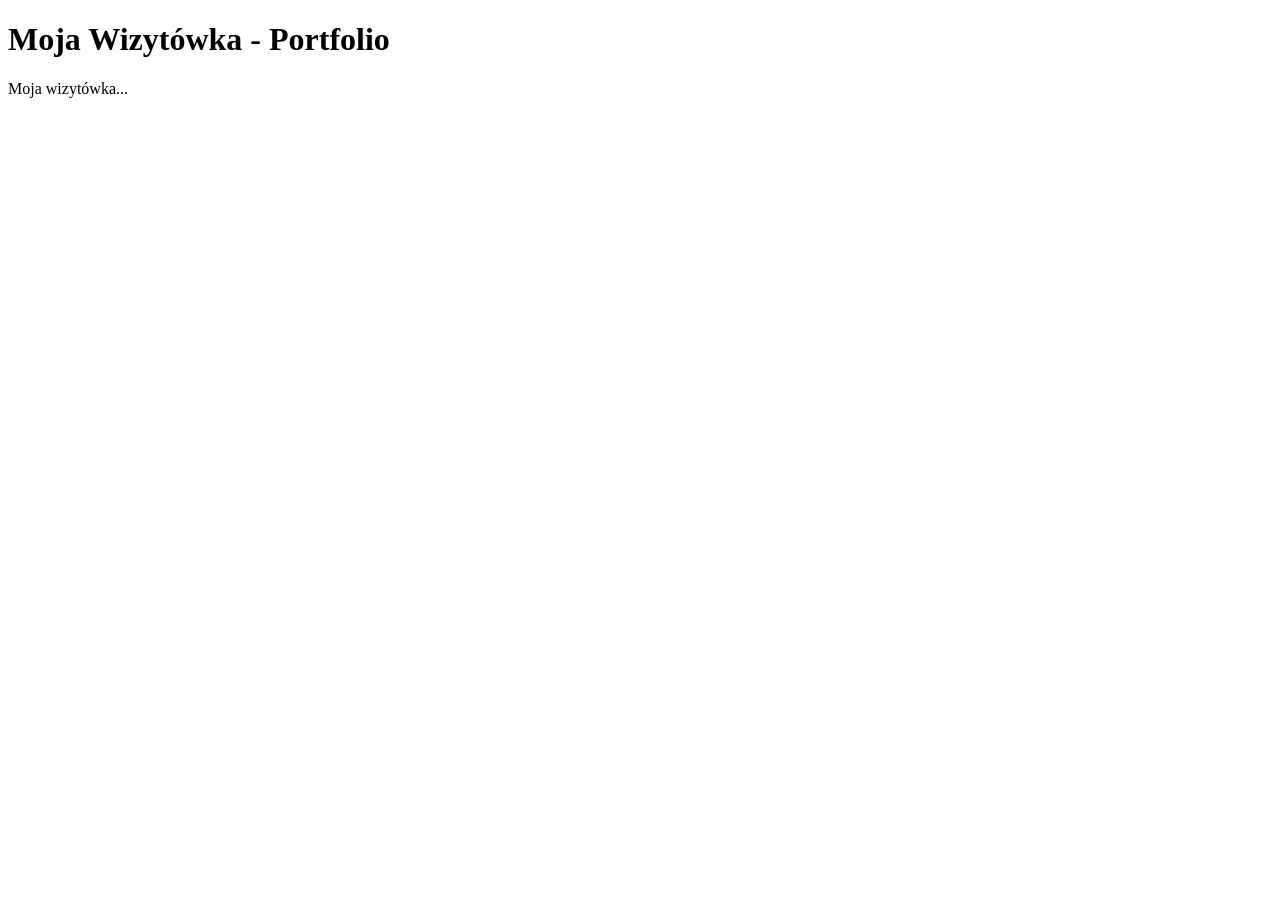
==== index.html @ 1ba44da8 "first commit" ====
<!DOCTYPE html>
<html lang="pl">
<head>
    <meta charset="UTF-8">
    <title>Moja Wizytówka</title>
    <link rel="stylesheet" href="style.css">
</head>
<body>
    <header><h1>Moja Wizytówka - Portfolio</h1></header>
    <main>Moja wizytówka...</main>
</body>
</html>
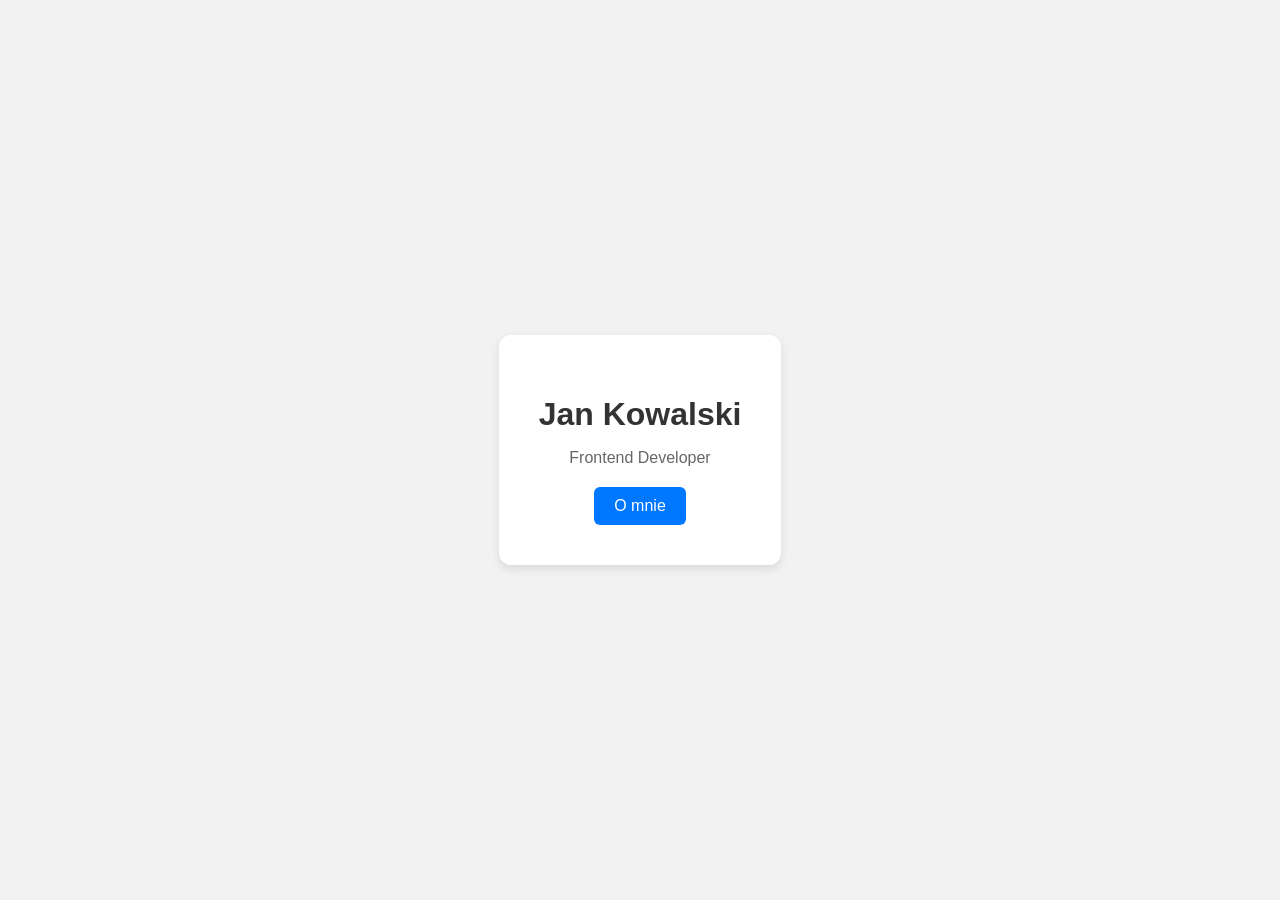
==== commit 7feea073: "feat: dodanie nowej strony glownej" ====
--- a/index.html
+++ b/index.html
@@ -6,7 +6,11 @@
     <link rel="stylesheet" href="style.css">
 </head>
 <body>
-    <header><h1>Moja Wizytówka - Portfolio</h1></header>
-    <main>Moja wizytówka...</main>
+    <div class="card">
+        <h1>Jan Kowalski</h1>
+        <p>Frontend Developer</p>
+
+        <a href="o-mnie.html" class="btn">O mnie</a>
+    </div>
 </body>
 </html>
--- a/style.css
+++ b/style.css
@@ -0,0 +1,46 @@
+/* style.css */
+
+body {
+    margin: 0;
+    padding: 0;
+    font-family: Arial, sans-serif;
+    background-color: #f2f2f2;
+
+    display: flex;
+    justify-content: center;
+    align-items: center;
+
+    height: 100vh;
+}
+
+.card {
+    background: white;
+    padding: 40px;
+    border-radius: 12px;
+    box-shadow: 0 4px 10px rgba(0,0,0,0.1);
+    text-align: center;
+}
+
+.card h1 {
+    margin-bottom: 10px;
+    color: #333;
+}
+
+.card p {
+    color: #666;
+    margin-bottom: 20px;
+}
+
+.btn {
+    display: inline-block;
+    padding: 10px 20px;
+    background-color: #0077ff;
+    color: white;
+    text-decoration: none;
+    border-radius: 6px;
+    transition: background 0.3s;
+}
+
+.btn:hover {
+    background-color: #005ecc;
+}
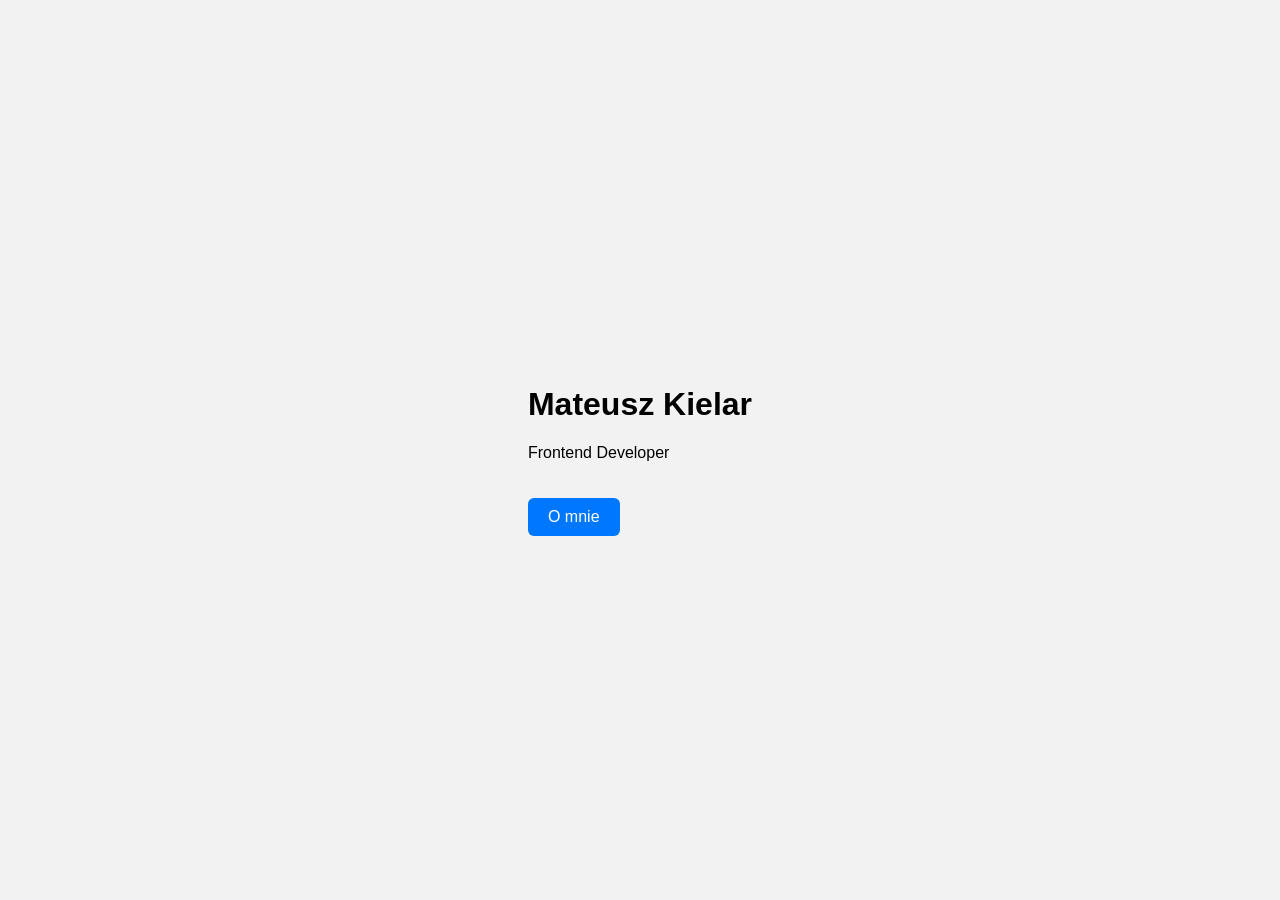
==== commit da1393c5: "dodano nowe informacje na stronie 'o mnie'" ====
--- a/index.html
+++ b/index.html
@@ -7,7 +7,7 @@
 </head>
 <body>
     <div class="card">
-        <h1>Jan Kowalski</h1>
+        <h1>Mateusz Kielar</h1>
         <p>Frontend Developer</p>
 
         <a href="o-mnie.html" class="btn">O mnie</a>
--- a/style.css
+++ b/style.css
@@ -13,26 +13,29 @@
     height: 100vh;
 }
 
-.card {
+.about {
     background: white;
     padding: 40px;
+    max-width: 600px;
     border-radius: 12px;
     box-shadow: 0 4px 10px rgba(0,0,0,0.1);
     text-align: center;
 }
 
-.card h1 {
-    margin-bottom: 10px;
+.about h1 {
+    margin-bottom: 20px;
     color: #333;
 }
 
-.card p {
+.about p {
     color: #666;
-    margin-bottom: 20px;
+    line-height: 1.6;
+    margin-bottom: 15px;
 }
 
 .btn {
     display: inline-block;
+    margin-top: 15px;
     padding: 10px 20px;
     background-color: #0077ff;
     color: white;
@@ -43,4 +46,41 @@
 
 .btn:hover {
     background-color: #005ecc;
+}
+
+.about {
+    max-width: 700px;
+    margin: auto;
+    padding: 40px;
+    background: white;
+    border-radius: 12px;
+    box-shadow: 0 4px 10px rgba(0,0,0,0.1);
+}
+
+.profile-img {
+    width: 150px;
+    border-radius: 50%;
+    display: block;
+    margin: 0 auto 20px;
+}
+
+.about h1,
+.about h2 {
+    color: #333;
+}
+
+.about p,
+.about li {
+    color: #666;
+    line-height: 1.6;
+}
+
+.btn {
+    display: inline-block;
+    margin-top: 20px;
+    padding: 10px 20px;
+    background: #0077ff;
+    color: white;
+    text-decoration: none;
+    border-radius: 6px;
 }
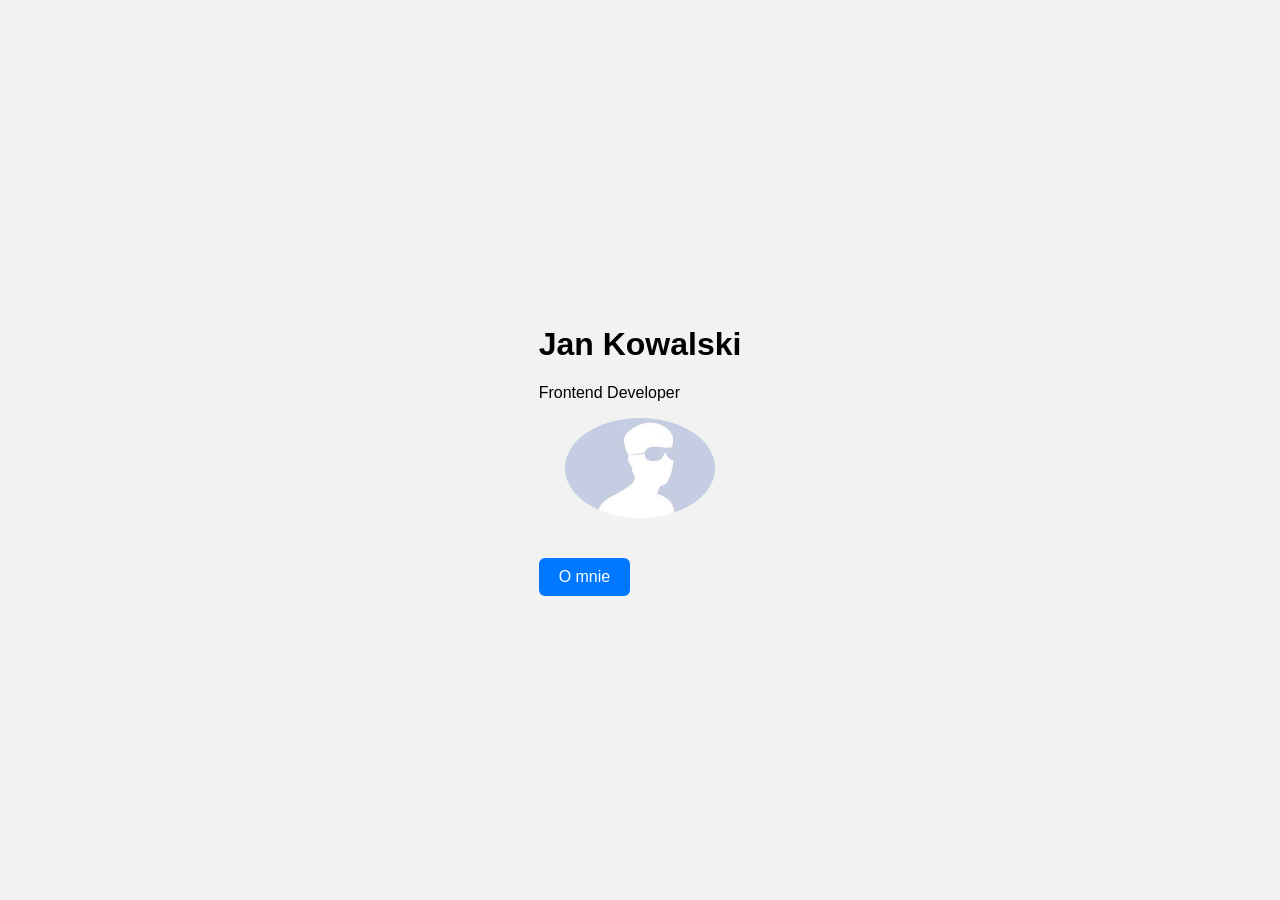
==== commit 2d2836ce: "feat: dodanie zdjecia profilowego" ====
--- a/index.html
+++ b/index.html
@@ -7,9 +7,10 @@
 </head>
 <body>
     <div class="card">
-        <h1>Mateusz Kielar</h1>
+        <h1>Jan Kowalski</h1>
         <p>Frontend Developer</p>
 
+        <img src="profile.jpg" alt="Zdjęcie profilowe" class="profile-img">
         <a href="o-mnie.html" class="btn">O mnie</a>
     </div>
 </body>
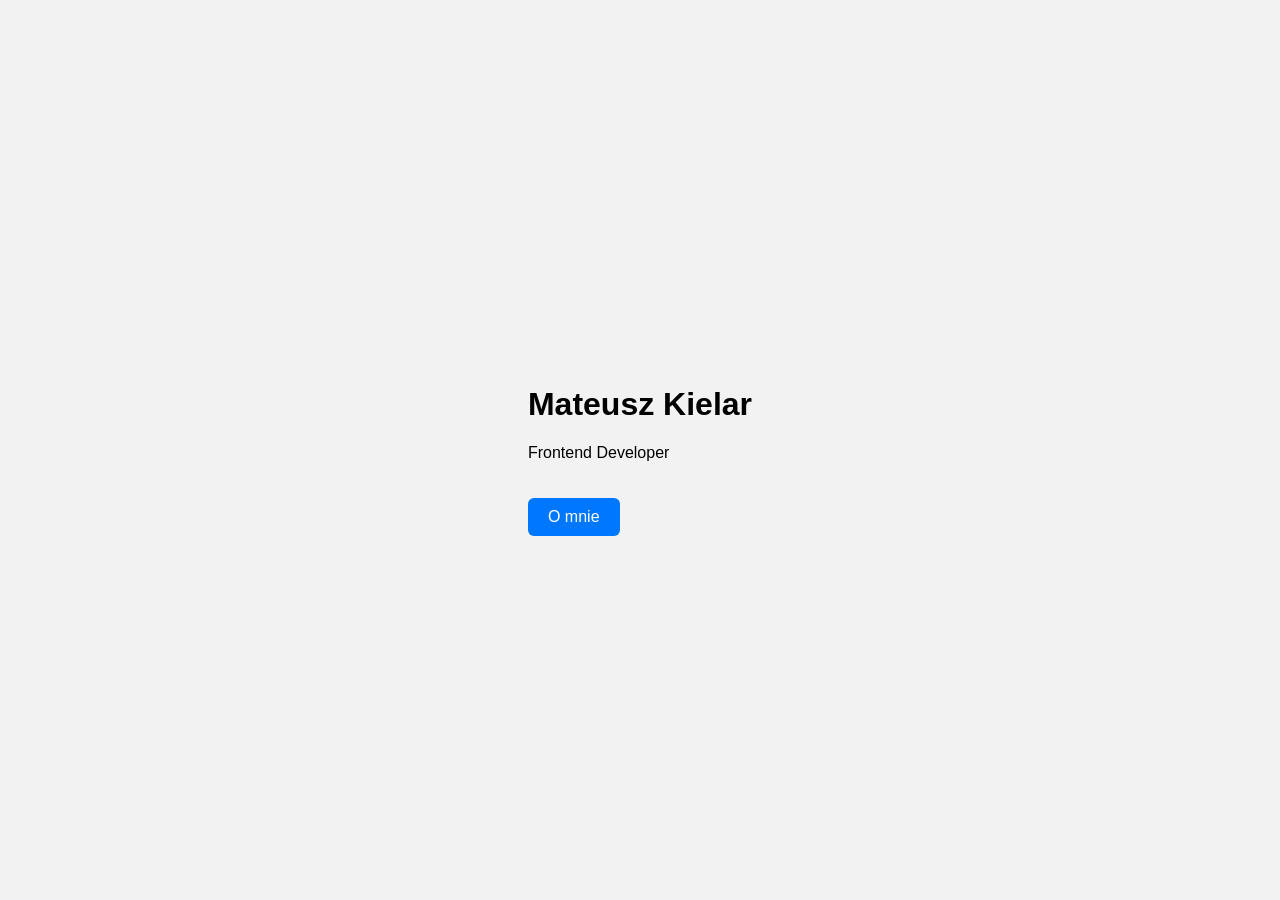
==== commit e2d19834: "Nowe informacje i zdjęcie profilowe" ====
--- a/index.html
+++ b/index.html
@@ -7,10 +7,9 @@
 </head>
 <body>
     <div class="card">
-        <h1>Jan Kowalski</h1>
+        <h1>Mateusz Kielar</h1>
         <p>Frontend Developer</p>
 
-        <img src="profile.jpg" alt="Zdjęcie profilowe" class="profile-img">
         <a href="o-mnie.html" class="btn">O mnie</a>
     </div>
 </body>
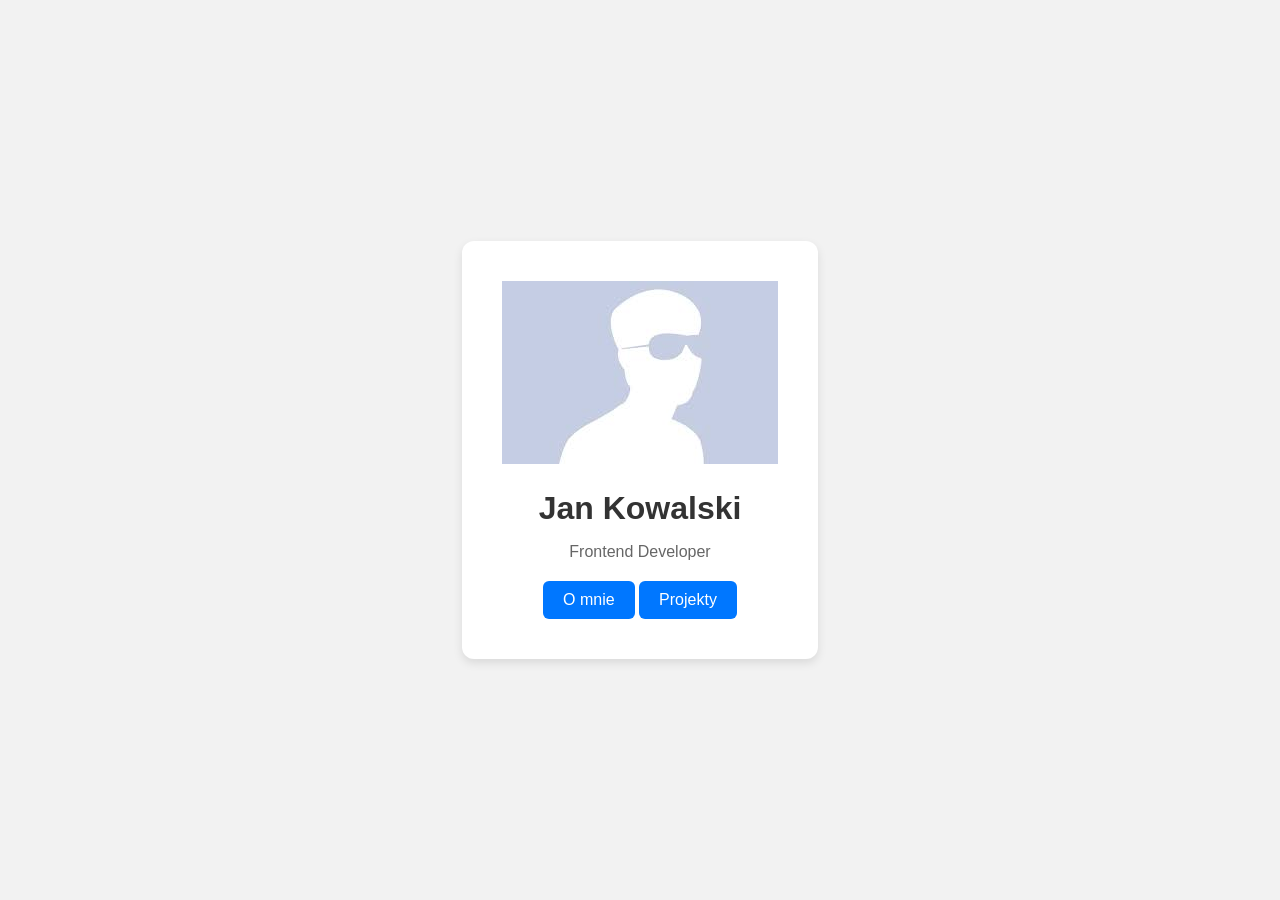
==== commit ef89d9cc: "feat: dodanie strony" ====
--- a/index.html
+++ b/index.html
@@ -7,10 +7,12 @@
 </head>
 <body>
     <div class="card">
-        <h1>Mateusz Kielar</h1>
+         <img src="profile.jpg" alt="Zdjęcie profilowe" class="profile-img">
+        <h1>Jan Kowalski</h1>
         <p>Frontend Developer</p>
-
+       
         <a href="o-mnie.html" class="btn">O mnie</a>
+        <a href="projekty.html" class="btn">Projekty</a>
     </div>
 </body>
 </html>
--- a/style.css
+++ b/style.css
@@ -13,29 +13,26 @@
     height: 100vh;
 }
 
-.about {
+.card {
     background: white;
     padding: 40px;
-    max-width: 600px;
     border-radius: 12px;
     box-shadow: 0 4px 10px rgba(0,0,0,0.1);
     text-align: center;
 }
 
-.about h1 {
-    margin-bottom: 20px;
+.card h1 {
+    margin-bottom: 10px;
     color: #333;
 }
 
-.about p {
+.card p {
     color: #666;
-    line-height: 1.6;
-    margin-bottom: 15px;
+    margin-bottom: 20px;
 }
 
 .btn {
     display: inline-block;
-    margin-top: 15px;
     padding: 10px 20px;
     background-color: #0077ff;
     color: white;
@@ -48,39 +45,38 @@
     background-color: #005ecc;
 }
 
-.about {
-    max-width: 700px;
-    margin: auto;
-    padding: 40px;
-    background: white;
-    border-radius: 12px;
-    box-shadow: 0 4px 10px rgba(0,0,0,0.1);
+/* Projekty */
+
+.projects {
+    max-width: 900px;
+    margin: 50px auto;
+    padding: 20px;
+    text-align: center;
 }
 
-.profile-img {
-    width: 150px;
-    border-radius: 50%;
-    display: block;
-    margin: 0 auto 20px;
-}
-
-.about h1,
-.about h2 {
+.projects h1 {
+    margin-bottom: 30px;
     color: #333;
 }
 
-.about p,
-.about li {
-    color: #666;
-    line-height: 1.6;
+.project-card {
+    background: white;
+    padding: 25px;
+    margin-bottom: 20px;
+    border-radius: 12px;
+    box-shadow: 0 4px 10px rgba(0,0,0,0.1);
+    transition: transform 0.3s;
 }
 
-.btn {
-    display: inline-block;
-    margin-top: 20px;
-    padding: 10px 20px;
-    background: #0077ff;
-    color: white;
-    text-decoration: none;
-    border-radius: 6px;
+.project-card:hover {
+    transform: translateY(-5px);
+}
+
+.project-card h2 {
+    color: #0077ff;
+}
+
+.project-card p {
+    color: #666;
+    line-height: 1.5;
 }
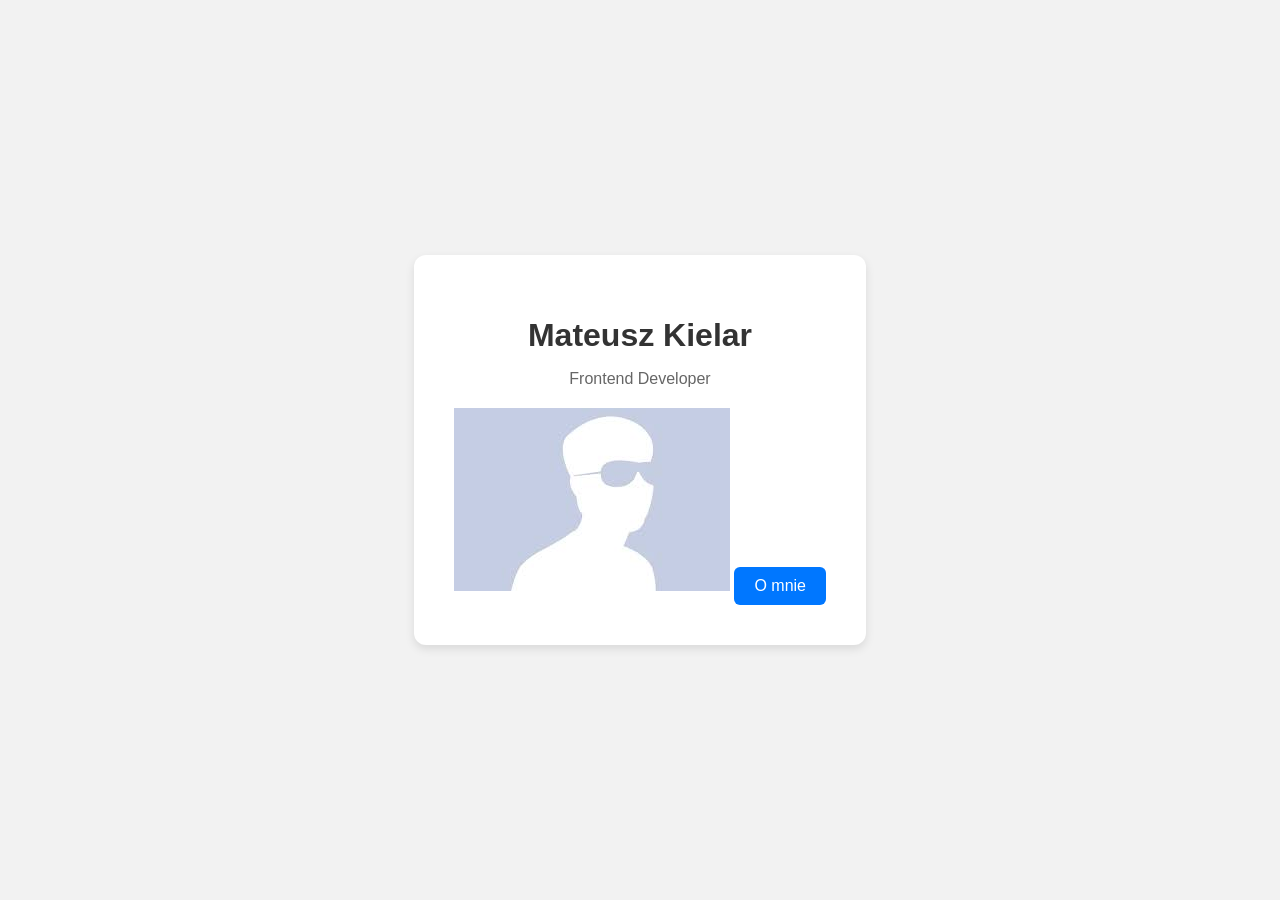
==== commit d793f63e: "Merge pull request #3 from spiderbanan/feature-stronaglowna feat: dodanie zdjecia profilowego" ====
--- a/index.html
+++ b/index.html
@@ -7,12 +7,11 @@
 </head>
 <body>
     <div class="card">
-         <img src="profile.jpg" alt="Zdjęcie profilowe" class="profile-img">
-        <h1>Jan Kowalski</h1>
+        <h1>Mateusz Kielar</h1>
         <p>Frontend Developer</p>
-       
+
+        <img src="profile.jpg" alt="Zdjęcie profilowe" class="profile-img">
         <a href="o-mnie.html" class="btn">O mnie</a>
-        <a href="projekty.html" class="btn">Projekty</a>
     </div>
 </body>
 </html>
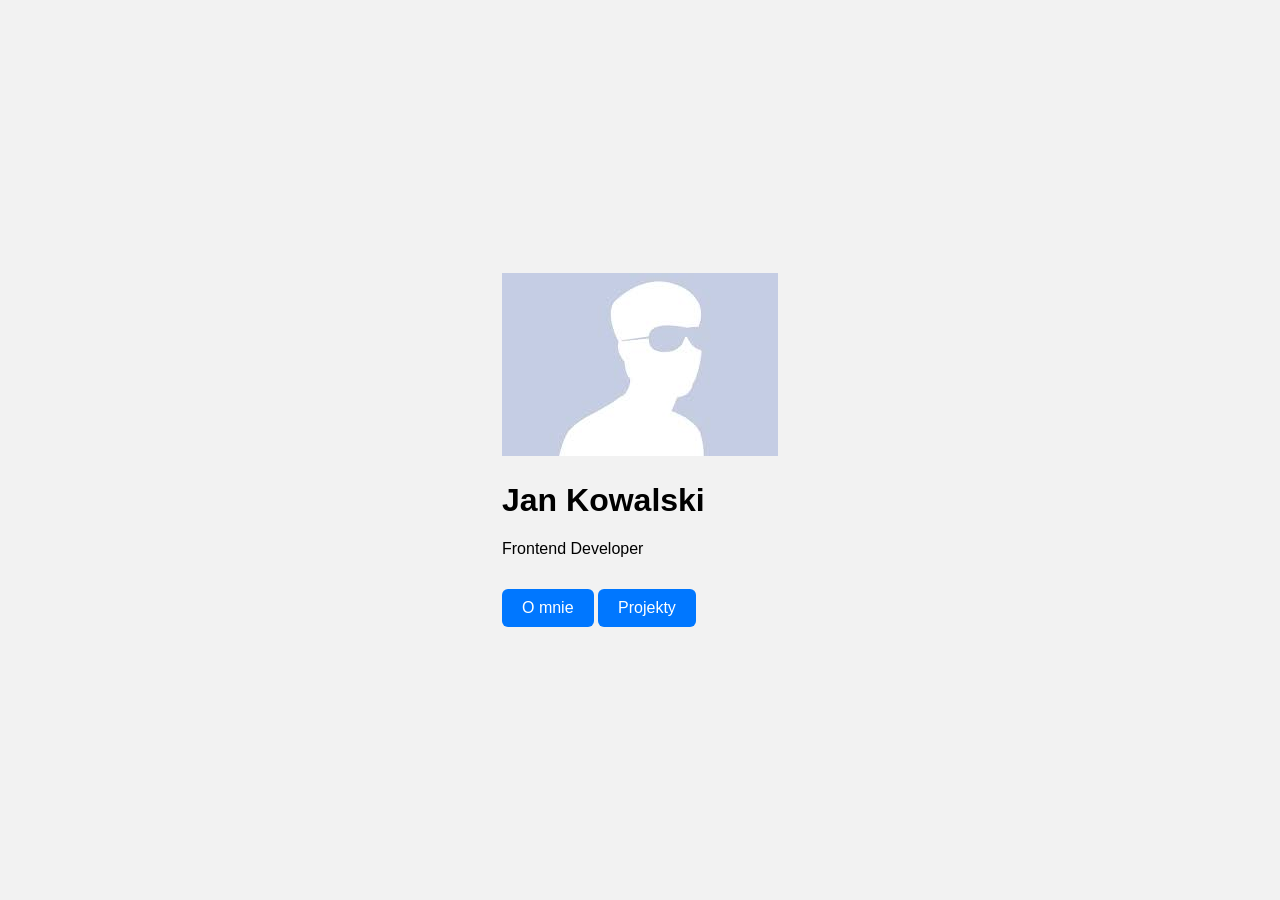
==== commit 09db17ad: "Merge pull request #4 from spiderbanan/feature-projekty Feature projekty" ====
--- a/index.html
+++ b/index.html
@@ -7,11 +7,12 @@
 </head>
 <body>
     <div class="card">
-        <h1>Mateusz Kielar</h1>
+         <img src="profile.jpg" alt="Zdjęcie profilowe" class="profile-img">
+        <h1>Jan Kowalski</h1>
         <p>Frontend Developer</p>
-
-        <img src="profile.jpg" alt="Zdjęcie profilowe" class="profile-img">
+       
         <a href="o-mnie.html" class="btn">O mnie</a>
+        <a href="projekty.html" class="btn">Projekty</a>
     </div>
 </body>
 </html>
--- a/style.css
+++ b/style.css
@@ -13,26 +13,29 @@
     height: 100vh;
 }
 
-.card {
+.about {
     background: white;
     padding: 40px;
+    max-width: 600px;
     border-radius: 12px;
     box-shadow: 0 4px 10px rgba(0,0,0,0.1);
     text-align: center;
 }
 
-.card h1 {
-    margin-bottom: 10px;
+.about h1 {
+    margin-bottom: 20px;
     color: #333;
 }
 
-.card p {
+.about p {
     color: #666;
-    margin-bottom: 20px;
+    line-height: 1.6;
+    margin-bottom: 15px;
 }
 
 .btn {
     display: inline-block;
+    margin-top: 15px;
     padding: 10px 20px;
     background-color: #0077ff;
     color: white;
@@ -79,4 +82,39 @@
 .project-card p {
     color: #666;
     line-height: 1.5;
+.about {
+    max-width: 700px;
+    margin: auto;
+    padding: 40px;
+    background: white;
+    border-radius: 12px;
+    box-shadow: 0 4px 10px rgba(0,0,0,0.1);
+}
+
+.profile-img {
+    width: 150px;
+    border-radius: 50%;
+    display: block;
+    margin: 0 auto 20px;
+}
+
+.about h1,
+.about h2 {
+    color: #333;
+}
+
+.about p,
+.about li {
+    color: #666;
+    line-height: 1.6;
+}
+
+.btn {
+    display: inline-block;
+    margin-top: 20px;
+    padding: 10px 20px;
+    background: #0077ff;
+    color: white;
+    text-decoration: none;
+    border-radius: 6px;
 }
